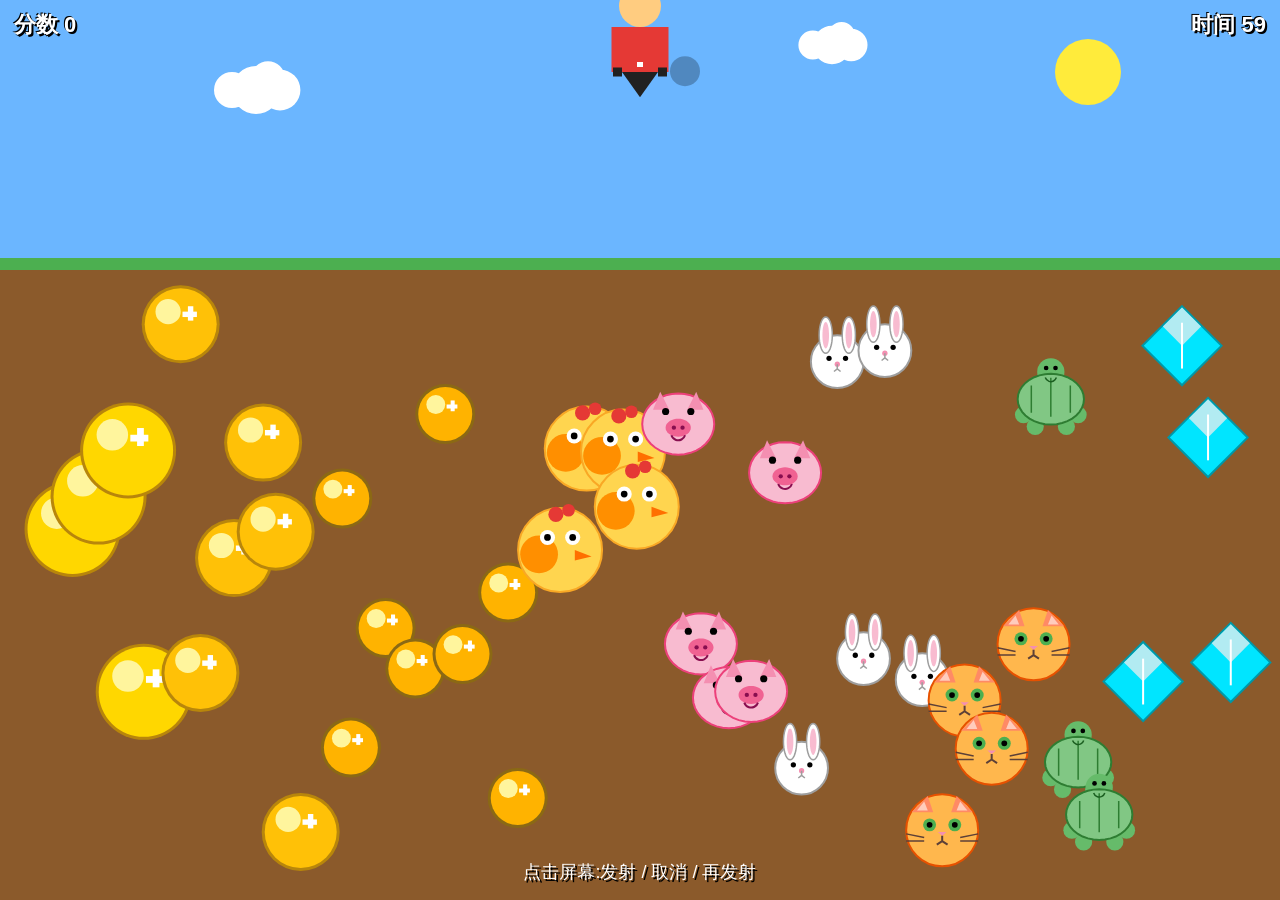
==== gold-miner/index.html @ 54b0ab0b "update" ====
<!DOCTYPE html>
<html lang="zh-CN">
<head>
<meta charset="UTF-8">
<meta name="viewport" content="width=device-width, initial-scale=1.0, maximum-scale=1.0, user-scalable=no, height=device-height">
<meta name="theme-color" content="#6BB6FF">
<meta name="apple-mobile-web-app-capable" content="yes">
<meta name="apple-mobile-web-app-status-bar-style" content="black-translucent">
<link rel="manifest" href="./manifest.json">
<link rel="apple-touch-icon" href="./icon-192.png">
<title>黄金矿工</title>
<style>
  * { margin: 0; padding: 0;
      -webkit-user-select: none; user-select: none;
      -webkit-tap-highlight-color: transparent;
      -webkit-touch-callout: none;
      -webkit-text-size-adjust: 100%; }
  html, body {
    width: 100%; height: 100%; overflow: hidden;
    background: #6BB6FF;
    touch-action: manipulation;
    font-family: sans-serif;
    position: fixed;
    inset: 0;
  }
  #wrap {
    position: absolute; left: 0; top: 0;
    width: 100%; height: 100%;
  }
  #game {
    position: absolute; left: 0; top: 0;
    width: 100%; height: 100%;
    display: block;
    background: #6BB6FF;
  }
  #hud {
    position: absolute; top: 0; left: 0; right: 0;
    padding: 10px 14px;
    display: -webkit-box;
    display: flex;
    -webkit-box-pack: justify; justify-content: space-between;
    -webkit-box-align: center; align-items: center;
    font-size: 22px; font-weight: bold;
    color: #fff;
    text-shadow: 2px 2px 0 #000, -1px -1px 0 #000;
    pointer-events: none; z-index: 10;
  }
  #msg {
    position: absolute; inset: 0;
    display: none;
    -webkit-box-align: center; align-items: center;
    -webkit-box-pack: center; justify-content: center;
    -webkit-box-orient: vertical; flex-direction: column;
    background: rgba(0,0,0,0.75);
    color: #fff;
    z-index: 20; padding: 20px; text-align: center;
  }
  #msg h1 { font-size: 40px; margin-bottom: 16px; }
  #msg p  { font-size: 24px; margin: 8px 0; }
  #hint {
    position: absolute; left: 0; right: 0; bottom: 16px;
    text-align: center; color: #fff; font-size: 18px;
    text-shadow: 2px 2px 0 #000;
    pointer-events: none; z-index: 10;
  }
</style>
</head>
<body>
<div id="wrap">
  <canvas id="game">您的浏览器不支持 Canvas</canvas>
  <div id="hud">
    <span id="score">分数 0</span>
    <span id="time">时间 60</span>
  </div>
  <div id="hint">点击屏幕:发射 / 取消 / 再发射</div>
  <div id="msg">
    <h1>游戏结束</h1>
    <p id="msgScore">得分 0</p>
    <p>点击屏幕重新开始</p>
  </div>
</div>

<script>
(function(){
  // ===== PWA: Service Worker 注册 (离线支持) =====
  if ('serviceWorker' in navigator) {
    window.addEventListener('load', function () {
      navigator.serviceWorker.register('./sw.js').catch(function () {});
    });
  }
  // ===== Canvas & 全屏自适应 (Kindle 兼容) =====
  var canvas = document.getElementById('game');
  var ctx = canvas.getContext('2d');
  var W = 0, H = 0, scale = 1;

  function getViewport(){
    var w = 600, h = 800;
    try {
      if(window.visualViewport && window.visualViewport.height){
        w = window.visualViewport.width  || w;
        h = window.visualViewport.height || h;
      }
      w = window.innerWidth  || w;
      h = window.innerHeight || h;
      if(document.documentElement && document.documentElement.clientHeight){
        var cw = document.documentElement.clientWidth;
        var ch = document.documentElement.clientHeight;
        if(cw > 0 && cw > w) w = cw;
        if(ch > 0 && ch > h) h = ch;
      }
    } catch(e){}
    if(w < 100) w = 600;
    if(h < 100) h = 800;
    return { w:w, h:h };
  }

  function resize(){
    var v = getViewport();
    W = v.w; H = v.h;
    canvas.width  = W;
    canvas.height = H;
    canvas.style.width  = W + 'px';
    canvas.style.height = H + 'px';
    layout();
  }

  function layout(){
    scale = Math.min(W, H) / 600;
    if(scale < 1) scale = 1;
    groundY = H * 0.30;
    miner = { x: W/2, y: H * 0.08 };
    if(items){
      var gy = groundY + 20, gh = H - gy - 20;
      for(var i=0;i<items.length;i++){
        var it = items[i];
        if(it.y < gy) it.y = gy + Math.random()*gh;
        it.x = distributeX(items.length, i, it.r);
      }
    }
  }

  // ===== 状态 =====
  var IDLE = 0, OUT = 1, BACK = 2;
  var state, score, timeLeft;
  var hookLen, hookAngle, swingDir, target, retractSpeed, outSpeed;
  var miner, items, groundY;

  function reset(){
    state = IDLE;
    score = 0;
    timeLeft = 60;
    hookLen = 0;
    hookAngle = Math.PI/2;
    swingDir = 1;
    target = null;
    retractSpeed = 0;
    outSpeed = 560 * scale;
    items = [];
    spawnItems();
    layout();
  }

  var _seed = 12345;
  function srand(){
    _seed = (_seed * 9301 + 49297) % 233280;
    return _seed / 233280;
  }
  function R(a,b){ return a + srand()*(b-a); }

  function distributeX(total, idx, r){
    var margin = r + 10;
    var usable = W - margin*2;
    if(usable <= 0) usable = W;
    var bucket = usable / total;
    var baseX = margin + bucket * idx + bucket * 0.5;
    var jitter = (srand() - 0.5) * bucket * 0.8;
    var x = baseX + jitter;
    if(x < margin) x = margin;
    if(x > W - margin) x = W - margin;
    return x;
  }

  function spawnItems(){
    var gy = groundY + 30;
    var gh = H - gy - 30;
    var idx = 0;
    // [type, val, r, count]
    var types = [
      // 金块 (卡通金黄,带描边)
      ['goldBig',   100, 30, 4, '#FFD700', '#B8860B'],
      ['goldMid',    50, 24, 6, '#FFC107', '#B8860B'],
      ['goldSmall',  20, 18, 8, '#FFB300', '#8B6914'],
      // 卡通动物
      ['chicken',    80, 28, 4, '#FFD54F', '#F9A825'],
      ['pig',        50, 24, 5, '#F8BBD0', '#EC407A'],
      ['rabbit',     30, 22, 5, '#FFFFFF', '#9E9E9E'],
      ['cat',        40, 24, 4, '#FFB74D', '#E65100'],
      ['turtle',     15, 26, 3, '#81C784', '#2E7D32'],
      // 钻石
      ['diamond',   250, 18, 4, '#00E5FF', '#0097A7']
    ];
    for(var t=0;t<types.length;t++){
      var type = types[t];
      for(var i=0;i<type[3];i++){
        items.push({
          x: 0, y: R(gy+10, gy+gh-type[2]),
          r: type[2]*scale, val: type[1],
          type: type[0], color: type[4], dark: type[5], taken:false
        });
        items[items.length-1].x = distributeX(43, idx++, items[items.length-1].r);
      }
    }
  }

  // ===== 输入 =====
  // IDLE  → 点击 → OUT   (基于当前摆动方向发射)
  // OUT   → 点击 → BACK  (取消发射,空钩收回)
  // BACK  → 点击 → OUT   (再发射,跳过收回)
  // 0 时间 → 点击 → reset (重玩)
  function onTap(e){
    if(e && e.preventDefault) e.preventDefault();
    if(e && e.stopPropagation) e.stopPropagation();

    if(timeLeft <= 0){ reset(); return; }
    if(state === IDLE){
      state = OUT;
      outSpeed = 560 * scale;
    } else if(state === OUT){
      if(target){ target.taken = false; target = null; }
      state = BACK;
      retractSpeed = 640 * scale;
    } else if(state === BACK){
      if(target){ target.taken = false; target = null; }
      hookLen = 0;
      hookAngle = Math.PI/2;
      state = OUT;
      outSpeed = 560 * scale;
    }
  }

  canvas.addEventListener('touchstart', onTap, false);
  canvas.addEventListener('click', onTap, false);
  document.addEventListener('keydown', function(e){
    var k = e.keyCode || e.which || 0;
    var key = e.key || '';
    if(key === ' ' || key === 'Enter' || key === 'ArrowDown' ||
       k === 13 || k === 32 || k === 40){
      if(e.preventDefault) e.preventDefault();
      onTap(e);
    }
  }, false);

  // ===== 更新 =====
  function update(dt){
    if(timeLeft > 0) timeLeft -= dt;
    if(timeLeft < 0) timeLeft = 0;

    // IDLE 自动摆动
    if(state === IDLE){
      hookAngle += swingDir * 2.5 * dt;
      if(hookAngle > Math.PI - 0.10) swingDir = -1;
      if(hookAngle < 0.10)           swingDir = 1;
    }

    // 伸出
    if(state === OUT){
      hookLen += outSpeed * dt;
      var tip = getTip();
      for(var i=0;i<items.length;i++){
        var it = items[i];
        if(it.taken) continue;
        var dx = tip.x - it.x, dy = tip.y - it.y;
        var rr = (it.r + 6*scale);
        if(dx*dx + dy*dy < rr*rr){
          target = it; it.taken = true;
          state = BACK;
          retractSpeed = (it.type === 'diamond') ? 220*scale :
                         (it.type === 'turtle') ? 110*scale :
                         (it.type === 'pig')    ? 180*scale :
                         (it.type === 'goldBig')? 200*scale :
                         (600 - it.r*10)*scale;
          break;
        }
      }
      if(state === OUT){
        if(hookLen >= H * 0.95 || tip.y >= H - 5){
          state = BACK;
          retractSpeed = 640 * scale;
        }
      }
    }

    // 收回
    if(state === BACK){
      hookLen -= retractSpeed * dt;
      if(hookLen < 0) hookLen = 0;
      if(target){
        target.x = miner.x + Math.cos(hookAngle) * hookLen;
        target.y = miner.y + Math.sin(hookAngle) * hookLen;
      }
      if(hookLen <= 0){
        hookLen = 0;
        if(target){
          score += target.val;
          for(var j=items.length-1;j>=0;j--){
            if(items[j] === target){ items.splice(j,1); break; }
          }
          target = null;
        }
        hookAngle = Math.PI/2;
        state = IDLE;
      }
    }
    updateHud();
  }

  function getTip(){
    return {
      x: miner.x + Math.cos(hookAngle) * hookLen,
      y: miner.y + Math.sin(hookAngle) * hookLen
    };
  }

  function updateHud(){
    document.getElementById('score').textContent = '分数 ' + score;
    document.getElementById('time').textContent  = '时间 ' + Math.ceil(timeLeft);
    var msg = document.getElementById('msg');
    if(timeLeft <= 0){
      msg.style.display = '-webkit-box';
      msg.style.display = 'flex';
      document.getElementById('msgScore').textContent = '得分 ' + score;
    } else {
      msg.style.display = 'none';
    }
  }

  // ===== 绘制 =====
  function draw(){
    // 天空
    ctx.fillStyle = '#6BB6FF';
    ctx.fillRect(0, 0, W, groundY);

    // 太阳
    ctx.fillStyle = '#FFEB3B';
    var sr = Math.max(22, 22*scale);
    ctx.beginPath();
    ctx.arc(Math.floor(W*0.85), Math.floor(H*0.08), sr, 0, Math.PI*2);
    ctx.fill();

    // 云
    ctx.fillStyle = '#FFFFFF';
    drawCloud(W*0.20, H*0.10, 1.0);
    drawCloud(W*0.65, H*0.05, 0.8);

    // 土地
    ctx.fillStyle = '#8B5A2B';
    ctx.fillRect(0, groundY, W, H - groundY);
    ctx.fillStyle = '#4CAF50';
    var gh = Math.max(8, 8*scale);
    ctx.fillRect(0, groundY - gh, W, gh);

    // 矿工
    var bw = Math.max(44, 38*scale), bh = Math.max(36, 30*scale);
    ctx.fillStyle = '#E53935';
    ctx.fillRect(miner.x - bw/2, miner.y - bh, bw, bh);
    var hr = Math.max(16, 14*scale);
    ctx.fillStyle = '#FFCC80';
    ctx.beginPath();
    ctx.arc(miner.x, miner.y - bh - hr, hr, 0, Math.PI*2);
    ctx.fill();
    ctx.fillStyle = '#5D4037';
    ctx.fillRect(miner.x - 18*scale, miner.y - bh - hr*2 - 4*scale, 36*scale, 5*scale);
    ctx.fillRect(miner.x - 13*scale, miner.y - bh - hr*2 - 14*scale, 26*scale, 10*scale);

    // 摆动预瞄虚影 (IDLE 时)
    if(state === IDLE){
      var previewLen = hookLen + 30 * scale;
      var px = miner.x + Math.cos(hookAngle) * previewLen;
      var py = miner.y + Math.sin(hookAngle) * previewLen;
      ctx.fillStyle = 'rgba(0,0,0,0.25)';
      ctx.beginPath();
      ctx.arc(px, py, 10*scale, 0, Math.PI*2);
      ctx.fill();
    }

    // 绳
    var tip = getTip();
    ctx.strokeStyle = '#000000';
    ctx.lineWidth = Math.max(4, 4*scale);
    ctx.beginPath();
    ctx.moveTo(miner.x, miner.y);
    ctx.lineTo(tip.x, tip.y);
    ctx.stroke();

    // 钩头或抓到的物品
    if(state === BACK && target){
      drawItem(target, target.x, target.y);
    } else {
      drawHookHead(tip.x, tip.y);
    }

    // 物品
    for(var i=0;i<items.length;i++){
      var it = items[i];
      if(it === target && state === BACK) continue;
      drawItem(it, it.x, it.y);
    }
  }

  function drawCloud(x, y, s){
    var r = Math.max(14, 16*scale*s);
    ctx.beginPath();
    ctx.arc(x,         y, r,        0, Math.PI*2);
    ctx.arc(x + r,     y, r*0.85,   0, Math.PI*2);
    ctx.arc(x - r,     y, r*0.75,   0, Math.PI*2);
    ctx.arc(x + r*0.5, y - r*0.5, r*0.7, 0, Math.PI*2);
    ctx.fill();
  }

  function drawHookHead(x, y){
    var sz = Math.max(14, 12*scale);
    ctx.fillStyle = '#212121';
    ctx.beginPath();
    ctx.moveTo(x - sz, y);
    ctx.lineTo(x + sz, y);
    ctx.lineTo(x, y + sz*1.4);
    ctx.closePath();
    ctx.fill();
    ctx.fillRect(x - sz - 6*scale, y - 3*scale, 6*scale, 6*scale);
    ctx.fillRect(x + sz,          y - 3*scale, 6*scale, 6*scale);
    // 钩头顶端闪烁 (摆动时提示方向)
    if(state === IDLE){
      var blink = Math.floor(Date.now() / 200) % 2;
      ctx.fillStyle = blink ? '#FFFFFF' : '#FFEB3B';
    } else {
      ctx.fillStyle = '#FFFFFF';
    }
    ctx.fillRect(x - 3, y - 10, 6, 5);
  }

  // 椭圆兼容 (Kindle 老 WebKit 不支持 ctx.ellipse)
  function drawEllipse(cx, cy, rx, ry){
    ctx.beginPath();
    for(var i=0;i<=36;i++){
      var a = i * Math.PI * 2 / 36;
      var px = cx + rx * Math.cos(a);
      var py = cy + ry * Math.sin(a);
      if(i === 0) ctx.moveTo(px, py); else ctx.lineTo(px, py);
    }
    ctx.closePath();
  }

  function drawItem(it, x, y){
    var r = it.r;
    var t = it.type;

    // 金块 (卡通金黄带描边高光)
    if(t === 'goldBig' || t === 'goldMid' || t === 'goldSmall'){
      // 描边
      ctx.fillStyle = it.dark;
      ctx.beginPath(); ctx.arc(x, y, r+3, 0, Math.PI*2); ctx.fill();
      // 主体
      ctx.fillStyle = it.color;
      ctx.beginPath(); ctx.arc(x, y, r, 0, Math.PI*2); ctx.fill();
      // 高光
      ctx.fillStyle = '#FFF59D';
      ctx.beginPath(); ctx.arc(x - r*0.35, y - r*0.35, r*0.35, 0, Math.PI*2); ctx.fill();
      // 闪光小星
      ctx.fillStyle = '#FFFFFF';
      ctx.fillRect(x + r*0.2, y - r*0.5, r*0.15, r*0.4);
      ctx.fillRect(x + r*0.05, y - r*0.35, r*0.4, r*0.15);
    }
    else if(t === 'chicken'){
      ctx.fillStyle = it.color;
      ctx.beginPath(); ctx.arc(x, y, r, 0, Math.PI*2); ctx.fill();
      ctx.strokeStyle = it.dark; ctx.lineWidth = 2;
      ctx.beginPath(); ctx.arc(x, y, r, 0, Math.PI*2); ctx.stroke();
      // 翅膀
      ctx.fillStyle = '#FF8F00';
      ctx.beginPath(); ctx.arc(x - r*0.5, y + r*0.1, r*0.45, 0, Math.PI*2); ctx.fill();
      // 鸡冠
      ctx.fillStyle = '#E53935';
      ctx.beginPath(); ctx.arc(x - r*0.1, y - r*0.85, r*0.18, 0, Math.PI*2); ctx.fill();
      ctx.beginPath(); ctx.arc(x + r*0.2, y - r*0.95, r*0.15, 0, Math.PI*2); ctx.fill();
      // 眼睛
      ctx.fillStyle = '#FFF';
      ctx.beginPath(); ctx.arc(x - r*0.3, y - r*0.3, r*0.18, 0, Math.PI*2); ctx.fill();
      ctx.beginPath(); ctx.arc(x + r*0.3, y - r*0.3, r*0.18, 0, Math.PI*2); ctx.fill();
      ctx.fillStyle = '#000';
      ctx.beginPath(); ctx.arc(x - r*0.3, y - r*0.3, r*0.08, 0, Math.PI*2); ctx.fill();
      ctx.beginPath(); ctx.arc(x + r*0.3, y - r*0.3, r*0.08, 0, Math.PI*2); ctx.fill();
      // 嘴
      ctx.fillStyle = '#FF6F00';
      ctx.beginPath();
      ctx.moveTo(x + r*0.35, y + r*0.0);
      ctx.lineTo(x + r*0.75, y + r*0.15);
      ctx.lineTo(x + r*0.35, y + r*0.25);
      ctx.closePath(); ctx.fill();
    }
    else if(t === 'pig'){
      ctx.fillStyle = it.color;
      drawEllipse(x, y, r*1.0, r*0.85); ctx.fill();
      ctx.strokeStyle = it.dark; ctx.lineWidth = 2;
      drawEllipse(x, y, r*1.0, r*0.85); ctx.stroke();
      // 耳朵
      ctx.fillStyle = '#F48FB1';
      ctx.beginPath();
      ctx.moveTo(x - r*0.7, y - r*0.4); ctx.lineTo(x - r*0.5, y - r*0.9); ctx.lineTo(x - r*0.25, y - r*0.4);
      ctx.closePath(); ctx.fill();
      ctx.beginPath();
      ctx.moveTo(x + r*0.25, y - r*0.4); ctx.lineTo(x + r*0.5, y - r*0.9); ctx.lineTo(x + r*0.7, y - r*0.4);
      ctx.closePath(); ctx.fill();
      // 鼻
      ctx.fillStyle = '#F06292';
      drawEllipse(x, y + r*0.1, r*0.35, r*0.25); ctx.fill();
      ctx.fillStyle = '#880E4F';
      ctx.beginPath(); ctx.arc(x - r*0.12, y + r*0.1, r*0.06, 0, Math.PI*2); ctx.fill();
      ctx.beginPath(); ctx.arc(x + r*0.12, y + r*0.1, r*0.06, 0, Math.PI*2); ctx.fill();
      // 眼睛
      ctx.fillStyle = '#000';
      ctx.beginPath(); ctx.arc(x - r*0.35, y - r*0.35, r*0.1, 0, Math.PI*2); ctx.fill();
      ctx.beginPath(); ctx.arc(x + r*0.35, y - r*0.35, r*0.1, 0, Math.PI*2); ctx.fill();
      // 笑嘴
      ctx.strokeStyle = '#880E4F'; ctx.lineWidth = 2;
      ctx.beginPath();
      ctx.arc(x, y + r*0.25, r*0.2, 0.1*Math.PI, 0.9*Math.PI);
      ctx.stroke();
    }
    else if(t === 'rabbit'){
      // 身体
      ctx.fillStyle = it.color;
      ctx.beginPath(); ctx.arc(x, y + r*0.1, r*0.8, 0, Math.PI*2); ctx.fill();
      ctx.strokeStyle = it.dark; ctx.lineWidth = 2;
      ctx.beginPath(); ctx.arc(x, y + r*0.1, r*0.8, 0, Math.PI*2); ctx.stroke();
      // 长耳朵
      ctx.fillStyle = '#FFFFFF';
      drawEllipse(x - r*0.35, y - r*0.7, r*0.2, r*0.55); ctx.fill();
      drawEllipse(x + r*0.35, y - r*0.7, r*0.2, r*0.55); ctx.fill();
      ctx.strokeStyle = '#9E9E9E'; ctx.lineWidth = 1.5;
      drawEllipse(x - r*0.35, y - r*0.7, r*0.2, r*0.55); ctx.stroke();
      drawEllipse(x + r*0.35, y - r*0.7, r*0.2, r*0.55); ctx.stroke();
      ctx.fillStyle = '#F8BBD0';
      drawEllipse(x - r*0.35, y - r*0.7, r*0.1, r*0.4); ctx.fill();
      drawEllipse(x + r*0.35, y - r*0.7, r*0.1, r*0.4); ctx.fill();
      // 眼睛
      ctx.fillStyle = '#000';
      ctx.beginPath(); ctx.arc(x - r*0.25, y, r*0.08, 0, Math.PI*2); ctx.fill();
      ctx.beginPath(); ctx.arc(x + r*0.25, y, r*0.08, 0, Math.PI*2); ctx.fill();
      // 鼻子
      ctx.fillStyle = '#F48FB1';
      ctx.beginPath(); ctx.arc(x, y + r*0.18, r*0.08, 0, Math.PI*2); ctx.fill();
      // 嘴
      ctx.strokeStyle = '#9E9E9E'; ctx.lineWidth = 1.5;
      ctx.beginPath();
      ctx.moveTo(x, y + r*0.18); ctx.lineTo(x, y + r*0.32);
      ctx.moveTo(x, y + r*0.32); ctx.lineTo(x - r*0.1, y + r*0.4);
      ctx.moveTo(x, y + r*0.32); ctx.lineTo(x + r*0.1, y + r*0.4);
      ctx.stroke();
    }
    else if(t === 'cat'){
      // 头
      ctx.fillStyle = it.color;
      ctx.beginPath(); ctx.arc(x, y, r, 0, Math.PI*2); ctx.fill();
      ctx.strokeStyle = it.dark; ctx.lineWidth = 2;
      ctx.beginPath(); ctx.arc(x, y, r, 0, Math.PI*2); ctx.stroke();
      // 耳朵
      ctx.fillStyle = '#FF8A65';
      ctx.beginPath();
      ctx.moveTo(x - r*0.85, y - r*0.5); ctx.lineTo(x - r*0.4, y - r*0.95); ctx.lineTo(x - r*0.25, y - r*0.5);
      ctx.closePath(); ctx.fill();
      ctx.beginPath();
      ctx.moveTo(x + r*0.25, y - r*0.5); ctx.lineTo(x + r*0.4, y - r*0.95); ctx.lineTo(x + r*0.85, y - r*0.5);
      ctx.closePath(); ctx.fill();
      ctx.fillStyle = '#FFCCBC';
      ctx.beginPath();
      ctx.moveTo(x - r*0.7, y - r*0.55); ctx.lineTo(x - r*0.5, y - r*0.8); ctx.lineTo(x - r*0.4, y - r*0.55);
      ctx.closePath(); ctx.fill();
      ctx.beginPath();
      ctx.moveTo(x + r*0.4, y - r*0.55); ctx.lineTo(x + r*0.5, y - r*0.8); ctx.lineTo(x + r*0.7, y - r*0.55);
      ctx.closePath(); ctx.fill();
      // 眼睛
      ctx.fillStyle = '#4CAF50';
      ctx.beginPath(); ctx.arc(x - r*0.35, y - r*0.15, r*0.18, 0, Math.PI*2); ctx.fill();
      ctx.beginPath(); ctx.arc(x + r*0.35, y - r*0.15, r*0.18, 0, Math.PI*2); ctx.fill();
      ctx.fillStyle = '#000';
      ctx.beginPath(); ctx.arc(x - r*0.35, y - r*0.15, r*0.08, 0, Math.PI*2); ctx.fill();
      ctx.beginPath(); ctx.arc(x + r*0.35, y - r*0.15, r*0.08, 0, Math.PI*2); ctx.fill();
      // 鼻子
      ctx.fillStyle = '#F48FB1';
      ctx.beginPath();
      ctx.moveTo(x, y + r*0.15); ctx.lineTo(x - r*0.12, y + r*0.05); ctx.lineTo(x + r*0.12, y + r*0.05);
      ctx.closePath(); ctx.fill();
      // 嘴
      ctx.strokeStyle = '#5D4037'; ctx.lineWidth = 2;
      ctx.beginPath();
      ctx.moveTo(x, y + r*0.15); ctx.lineTo(x, y + r*0.3);
      ctx.moveTo(x, y + r*0.3); ctx.lineTo(x - r*0.15, y + r*0.4);
      ctx.moveTo(x, y + r*0.3); ctx.lineTo(x + r*0.15, y + r*0.4);
      ctx.stroke();
      // 胡须
      ctx.strokeStyle = '#5D4037'; ctx.lineWidth = 1.5;
      ctx.beginPath();
      ctx.moveTo(x - r*0.5, y + r*0.2); ctx.lineTo(x - r, y + r*0.1);
      ctx.moveTo(x - r*0.5, y + r*0.3); ctx.lineTo(x - r, y + r*0.3);
      ctx.moveTo(x + r*0.5, y + r*0.2); ctx.lineTo(x + r, y + r*0.1);
      ctx.moveTo(x + r*0.5, y + r*0.3); ctx.lineTo(x + r, y + r*0.3);
      ctx.stroke();
    }
    else if(t === 'diamond'){
      ctx.save();
      ctx.translate(x, y);
      ctx.fillStyle = it.dark;
      var sz = r+2;
      ctx.rotate(Math.PI/4);
      ctx.fillRect(-sz, -sz, sz*2, sz*2);
      ctx.fillStyle = it.color;
      ctx.fillRect(-r, -r, r*2, r*2);
      ctx.fillStyle = '#B2EBF2';
      ctx.fillRect(-r, -r, r, r);
      ctx.strokeStyle = '#FFFFFF'; ctx.lineWidth = 2;
      ctx.beginPath();
      ctx.moveTo(-r*0.6, -r*0.6); ctx.lineTo(r*0.6, r*0.6);
      ctx.stroke();
      ctx.restore();
    }
    else if(t === 'turtle'){
      // 腿
      ctx.fillStyle = '#66BB6A';
      ctx.beginPath(); ctx.arc(x - r*0.7, y + r*0.55, r*0.22, 0, Math.PI*2); ctx.fill();
      ctx.beginPath(); ctx.arc(x + r*0.7, y + r*0.55, r*0.22, 0, Math.PI*2); ctx.fill();
      ctx.beginPath(); ctx.arc(x - r*0.4, y + r*0.85, r*0.22, 0, Math.PI*2); ctx.fill();
      ctx.beginPath(); ctx.arc(x + r*0.4, y + r*0.85, r*0.22, 0, Math.PI*2); ctx.fill();
      // 头
      ctx.beginPath(); ctx.arc(x, y - r*0.55, r*0.35, 0, Math.PI*2); ctx.fill();
      // 龟壳
      ctx.fillStyle = it.color;
      drawEllipse(x, y + r*0.15, r*0.85, r*0.65); ctx.fill();
      ctx.strokeStyle = it.dark; ctx.lineWidth = 2;
      drawEllipse(x, y + r*0.15, r*0.85, r*0.65); ctx.stroke();
      // 壳纹
      ctx.strokeStyle = it.dark; ctx.lineWidth = 1.5;
      ctx.beginPath();
      ctx.moveTo(x - r*0.5, y - r*0.2); ctx.lineTo(x - r*0.5, y + r*0.5);
      ctx.moveTo(x, y - r*0.4); ctx.lineTo(x, y + r*0.6);
      ctx.moveTo(x + r*0.5, y - r*0.2); ctx.lineTo(x + r*0.5, y + r*0.5);
      ctx.stroke();
      // 眼睛
      ctx.fillStyle = '#000';
      ctx.beginPath(); ctx.arc(x - r*0.12, y - r*0.65, r*0.06, 0, Math.PI*2); ctx.fill();
      ctx.beginPath(); ctx.arc(x + r*0.12, y - r*0.65, r*0.06, 0, Math.PI*2); ctx.fill();
      // 笑嘴
      ctx.strokeStyle = '#1B5E20'; ctx.lineWidth = 1.5;
      ctx.beginPath();
      ctx.arc(x, y - r*0.45, r*0.15, 0.1*Math.PI, 0.9*Math.PI);
      ctx.stroke();
    }
  }

  // ===== 主循环 (setInterval,Kindle 老内核最稳) =====
  var last = 0;
  function loop(){
    var now = Date.now();
    var dt = last ? Math.min((now - last)/1000, 0.1) : 0.016;
    last = now;
    update(dt);
    draw();
  }

  // ===== 启动 (Kindle 兼容: 多次延迟 resize) =====
  window.addEventListener('resize', resize);
  window.addEventListener('orientationchange', function(){ setTimeout(resize, 200); });
  if(window.visualViewport){
    window.visualViewport.addEventListener('resize', resize);
  }
  resize();
  reset();
  // 兜底:Kindle 实验浏览器 viewport 经常延迟到位
  var delays = [100, 300, 600, 1000, 1500, 2500, 4000];
  for(var i=0;i<delays.length;i++){
    (function(d){ setTimeout(resize, d); })(delays[i]);
  }
  setInterval(loop, 1000/40);
})();
</script>
</body>
</html>
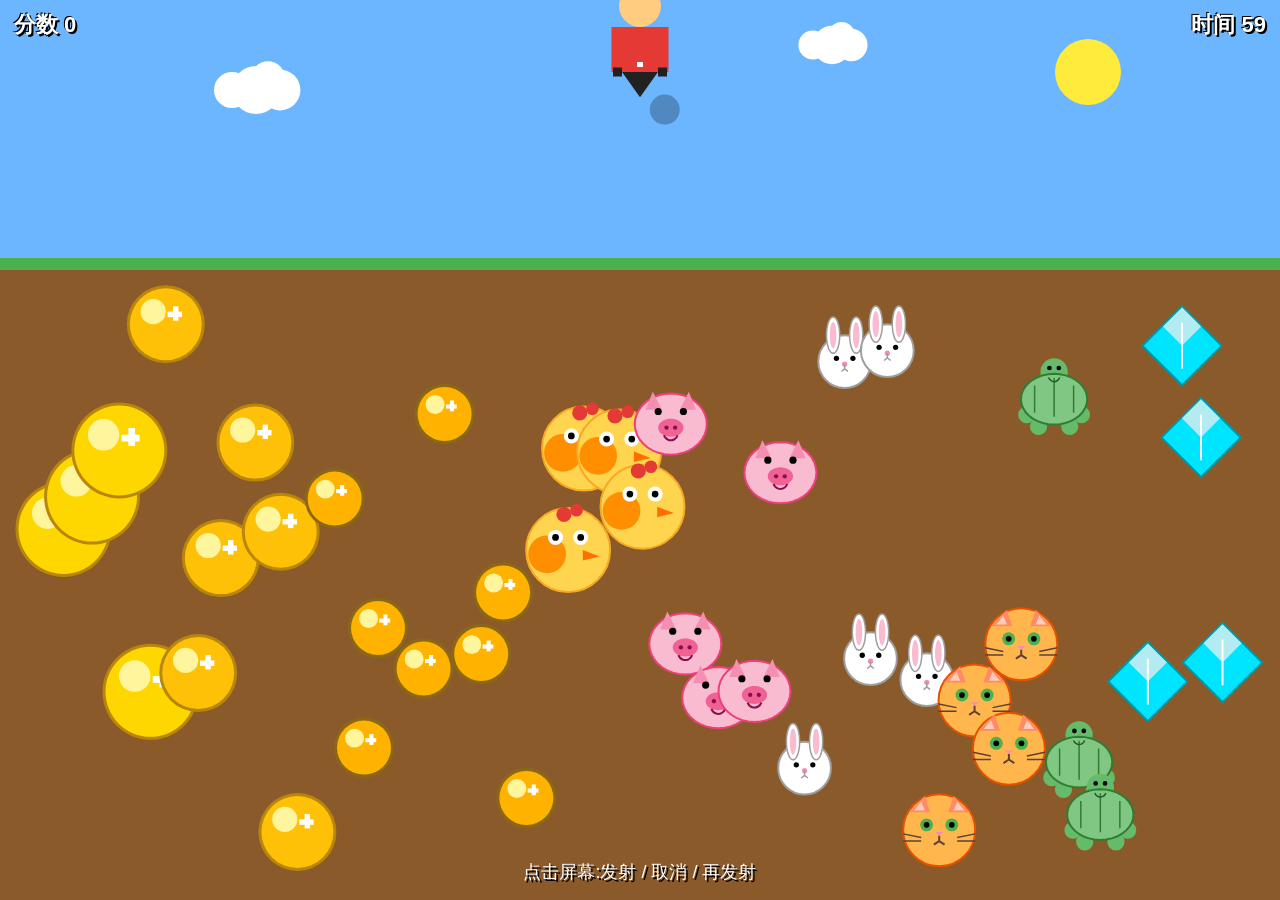
==== commit b2e6af0b: "update" ====
--- a/gold-miner/index.html
+++ b/gold-miner/index.html
@@ -54,6 +54,7 @@
     background: rgba(0,0,0,0.75);
     color: #fff;
     z-index: 20; padding: 20px; text-align: center;
+    pointer-events: none;
   }
   #msg h1 { font-size: 40px; margin-bottom: 16px; }
   #msg p  { font-size: 24px; margin: 8px 0; }
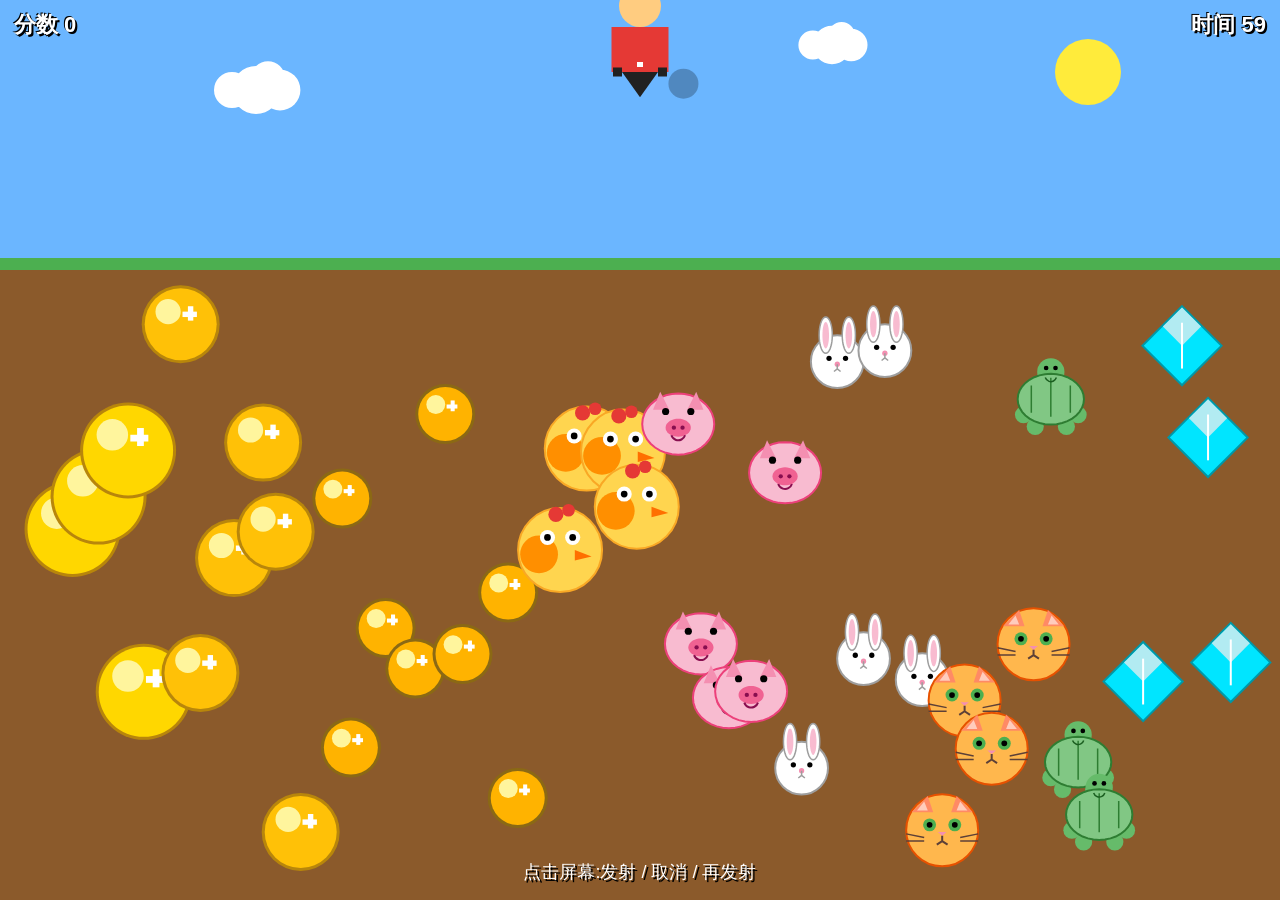
==== commit 49086017: "update" ====
--- a/gold-miner/index.html
+++ b/gold-miner/index.html
@@ -9,62 +9,7 @@
 <link rel="manifest" href="./manifest.json">
 <link rel="apple-touch-icon" href="./icon-192.png">
 <title>黄金矿工</title>
-<style>
-  * { margin: 0; padding: 0;
-      -webkit-user-select: none; user-select: none;
-      -webkit-tap-highlight-color: transparent;
-      -webkit-touch-callout: none;
-      -webkit-text-size-adjust: 100%; }
-  html, body {
-    width: 100%; height: 100%; overflow: hidden;
-    background: #6BB6FF;
-    touch-action: manipulation;
-    font-family: sans-serif;
-    position: fixed;
-    inset: 0;
-  }
-  #wrap {
-    position: absolute; left: 0; top: 0;
-    width: 100%; height: 100%;
-  }
-  #game {
-    position: absolute; left: 0; top: 0;
-    width: 100%; height: 100%;
-    display: block;
-    background: #6BB6FF;
-  }
-  #hud {
-    position: absolute; top: 0; left: 0; right: 0;
-    padding: 10px 14px;
-    display: -webkit-box;
-    display: flex;
-    -webkit-box-pack: justify; justify-content: space-between;
-    -webkit-box-align: center; align-items: center;
-    font-size: 22px; font-weight: bold;
-    color: #fff;
-    text-shadow: 2px 2px 0 #000, -1px -1px 0 #000;
-    pointer-events: none; z-index: 10;
-  }
-  #msg {
-    position: absolute; inset: 0;
-    display: none;
-    -webkit-box-align: center; align-items: center;
-    -webkit-box-pack: center; justify-content: center;
-    -webkit-box-orient: vertical; flex-direction: column;
-    background: rgba(0,0,0,0.75);
-    color: #fff;
-    z-index: 20; padding: 20px; text-align: center;
-    pointer-events: none;
-  }
-  #msg h1 { font-size: 40px; margin-bottom: 16px; }
-  #msg p  { font-size: 24px; margin: 8px 0; }
-  #hint {
-    position: absolute; left: 0; right: 0; bottom: 16px;
-    text-align: center; color: #fff; font-size: 18px;
-    text-shadow: 2px 2px 0 #000;
-    pointer-events: none; z-index: 10;
-  }
-</style>
+<link rel="stylesheet" href="./styles.css">
 </head>
 <body>
 <div id="wrap">
@@ -81,607 +26,19 @@
   </div>
 </div>
 
-<script>
-(function(){
-  // ===== PWA: Service Worker 注册 (离线支持) =====
-  if ('serviceWorker' in navigator) {
-    window.addEventListener('load', function () {
-      navigator.serviceWorker.register('./sw.js').catch(function () {});
-    });
-  }
-  // ===== Canvas & 全屏自适应 (Kindle 兼容) =====
-  var canvas = document.getElementById('game');
-  var ctx = canvas.getContext('2d');
-  var W = 0, H = 0, scale = 1;
-
-  function getViewport(){
-    var w = 600, h = 800;
-    try {
-      if(window.visualViewport && window.visualViewport.height){
-        w = window.visualViewport.width  || w;
-        h = window.visualViewport.height || h;
-      }
-      w = window.innerWidth  || w;
-      h = window.innerHeight || h;
-      if(document.documentElement && document.documentElement.clientHeight){
-        var cw = document.documentElement.clientWidth;
-        var ch = document.documentElement.clientHeight;
-        if(cw > 0 && cw > w) w = cw;
-        if(ch > 0 && ch > h) h = ch;
-      }
-    } catch(e){}
-    if(w < 100) w = 600;
-    if(h < 100) h = 800;
-    return { w:w, h:h };
-  }
-
-  function resize(){
-    var v = getViewport();
-    W = v.w; H = v.h;
-    canvas.width  = W;
-    canvas.height = H;
-    canvas.style.width  = W + 'px';
-    canvas.style.height = H + 'px';
-    layout();
-  }
-
-  function layout(){
-    scale = Math.min(W, H) / 600;
-    if(scale < 1) scale = 1;
-    groundY = H * 0.30;
-    miner = { x: W/2, y: H * 0.08 };
-    if(items){
-      var gy = groundY + 20, gh = H - gy - 20;
-      for(var i=0;i<items.length;i++){
-        var it = items[i];
-        if(it.y < gy) it.y = gy + Math.random()*gh;
-        it.x = distributeX(items.length, i, it.r);
-      }
-    }
-  }
-
-  // ===== 状态 =====
-  var IDLE = 0, OUT = 1, BACK = 2;
-  var state, score, timeLeft;
-  var hookLen, hookAngle, swingDir, target, retractSpeed, outSpeed;
-  var miner, items, groundY;
-
-  function reset(){
-    state = IDLE;
-    score = 0;
-    timeLeft = 60;
-    hookLen = 0;
-    hookAngle = Math.PI/2;
-    swingDir = 1;
-    target = null;
-    retractSpeed = 0;
-    outSpeed = 560 * scale;
-    items = [];
-    spawnItems();
-    layout();
-  }
-
-  var _seed = 12345;
-  function srand(){
-    _seed = (_seed * 9301 + 49297) % 233280;
-    return _seed / 233280;
-  }
-  function R(a,b){ return a + srand()*(b-a); }
-
-  function distributeX(total, idx, r){
-    var margin = r + 10;
-    var usable = W - margin*2;
-    if(usable <= 0) usable = W;
-    var bucket = usable / total;
-    var baseX = margin + bucket * idx + bucket * 0.5;
-    var jitter = (srand() - 0.5) * bucket * 0.8;
-    var x = baseX + jitter;
-    if(x < margin) x = margin;
-    if(x > W - margin) x = W - margin;
-    return x;
-  }
-
-  function spawnItems(){
-    var gy = groundY + 30;
-    var gh = H - gy - 30;
-    var idx = 0;
-    // [type, val, r, count]
-    var types = [
-      // 金块 (卡通金黄,带描边)
-      ['goldBig',   100, 30, 4, '#FFD700', '#B8860B'],
-      ['goldMid',    50, 24, 6, '#FFC107', '#B8860B'],
-      ['goldSmall',  20, 18, 8, '#FFB300', '#8B6914'],
-      // 卡通动物
-      ['chicken',    80, 28, 4, '#FFD54F', '#F9A825'],
-      ['pig',        50, 24, 5, '#F8BBD0', '#EC407A'],
-      ['rabbit',     30, 22, 5, '#FFFFFF', '#9E9E9E'],
-      ['cat',        40, 24, 4, '#FFB74D', '#E65100'],
-      ['turtle',     15, 26, 3, '#81C784', '#2E7D32'],
-      // 钻石
-      ['diamond',   250, 18, 4, '#00E5FF', '#0097A7']
-    ];
-    for(var t=0;t<types.length;t++){
-      var type = types[t];
-      for(var i=0;i<type[3];i++){
-        items.push({
-          x: 0, y: R(gy+10, gy+gh-type[2]),
-          r: type[2]*scale, val: type[1],
-          type: type[0], color: type[4], dark: type[5], taken:false
-        });
-        items[items.length-1].x = distributeX(43, idx++, items[items.length-1].r);
-      }
-    }
-  }
-
-  // ===== 输入 =====
-  // IDLE  → 点击 → OUT   (基于当前摆动方向发射)
-  // OUT   → 点击 → BACK  (取消发射,空钩收回)
-  // BACK  → 点击 → OUT   (再发射,跳过收回)
-  // 0 时间 → 点击 → reset (重玩)
-  function onTap(e){
-    if(e && e.preventDefault) e.preventDefault();
-    if(e && e.stopPropagation) e.stopPropagation();
-
-    if(timeLeft <= 0){ reset(); return; }
-    if(state === IDLE){
-      state = OUT;
-      outSpeed = 560 * scale;
-    } else if(state === OUT){
-      if(target){ target.taken = false; target = null; }
-      state = BACK;
-      retractSpeed = 640 * scale;
-    } else if(state === BACK){
-      if(target){ target.taken = false; target = null; }
-      hookLen = 0;
-      hookAngle = Math.PI/2;
-      state = OUT;
-      outSpeed = 560 * scale;
-    }
-  }
-
-  canvas.addEventListener('touchstart', onTap, false);
-  canvas.addEventListener('click', onTap, false);
-  document.addEventListener('keydown', function(e){
-    var k = e.keyCode || e.which || 0;
-    var key = e.key || '';
-    if(key === ' ' || key === 'Enter' || key === 'ArrowDown' ||
-       k === 13 || k === 32 || k === 40){
-      if(e.preventDefault) e.preventDefault();
-      onTap(e);
-    }
-  }, false);
-
-  // ===== 更新 =====
-  function update(dt){
-    if(timeLeft > 0) timeLeft -= dt;
-    if(timeLeft < 0) timeLeft = 0;
-
-    // IDLE 自动摆动
-    if(state === IDLE){
-      hookAngle += swingDir * 2.5 * dt;
-      if(hookAngle > Math.PI - 0.10) swingDir = -1;
-      if(hookAngle < 0.10)           swingDir = 1;
-    }
-
-    // 伸出
-    if(state === OUT){
-      hookLen += outSpeed * dt;
-      var tip = getTip();
-      for(var i=0;i<items.length;i++){
-        var it = items[i];
-        if(it.taken) continue;
-        var dx = tip.x - it.x, dy = tip.y - it.y;
-        var rr = (it.r + 6*scale);
-        if(dx*dx + dy*dy < rr*rr){
-          target = it; it.taken = true;
-          state = BACK;
-          retractSpeed = (it.type === 'diamond') ? 220*scale :
-                         (it.type === 'turtle') ? 110*scale :
-                         (it.type === 'pig')    ? 180*scale :
-                         (it.type === 'goldBig')? 200*scale :
-                         (600 - it.r*10)*scale;
-          break;
-        }
-      }
-      if(state === OUT){
-        if(hookLen >= H * 0.95 || tip.y >= H - 5){
-          state = BACK;
-          retractSpeed = 640 * scale;
-        }
-      }
-    }
-
-    // 收回
-    if(state === BACK){
-      hookLen -= retractSpeed * dt;
-      if(hookLen < 0) hookLen = 0;
-      if(target){
-        target.x = miner.x + Math.cos(hookAngle) * hookLen;
-        target.y = miner.y + Math.sin(hookAngle) * hookLen;
-      }
-      if(hookLen <= 0){
-        hookLen = 0;
-        if(target){
-          score += target.val;
-          for(var j=items.length-1;j>=0;j--){
-            if(items[j] === target){ items.splice(j,1); break; }
-          }
-          target = null;
-        }
-        hookAngle = Math.PI/2;
-        state = IDLE;
-      }
-    }
-    updateHud();
-  }
-
-  function getTip(){
-    return {
-      x: miner.x + Math.cos(hookAngle) * hookLen,
-      y: miner.y + Math.sin(hookAngle) * hookLen
-    };
-  }
-
-  function updateHud(){
-    document.getElementById('score').textContent = '分数 ' + score;
-    document.getElementById('time').textContent  = '时间 ' + Math.ceil(timeLeft);
-    var msg = document.getElementById('msg');
-    if(timeLeft <= 0){
-      msg.style.display = '-webkit-box';
-      msg.style.display = 'flex';
-      document.getElementById('msgScore').textContent = '得分 ' + score;
-    } else {
-      msg.style.display = 'none';
-    }
-  }
-
-  // ===== 绘制 =====
-  function draw(){
-    // 天空
-    ctx.fillStyle = '#6BB6FF';
-    ctx.fillRect(0, 0, W, groundY);
-
-    // 太阳
-    ctx.fillStyle = '#FFEB3B';
-    var sr = Math.max(22, 22*scale);
-    ctx.beginPath();
-    ctx.arc(Math.floor(W*0.85), Math.floor(H*0.08), sr, 0, Math.PI*2);
-    ctx.fill();
-
-    // 云
-    ctx.fillStyle = '#FFFFFF';
-    drawCloud(W*0.20, H*0.10, 1.0);
-    drawCloud(W*0.65, H*0.05, 0.8);
-
-    // 土地
-    ctx.fillStyle = '#8B5A2B';
-    ctx.fillRect(0, groundY, W, H - groundY);
-    ctx.fillStyle = '#4CAF50';
-    var gh = Math.max(8, 8*scale);
-    ctx.fillRect(0, groundY - gh, W, gh);
-
-    // 矿工
-    var bw = Math.max(44, 38*scale), bh = Math.max(36, 30*scale);
-    ctx.fillStyle = '#E53935';
-    ctx.fillRect(miner.x - bw/2, miner.y - bh, bw, bh);
-    var hr = Math.max(16, 14*scale);
-    ctx.fillStyle = '#FFCC80';
-    ctx.beginPath();
-    ctx.arc(miner.x, miner.y - bh - hr, hr, 0, Math.PI*2);
-    ctx.fill();
-    ctx.fillStyle = '#5D4037';
-    ctx.fillRect(miner.x - 18*scale, miner.y - bh - hr*2 - 4*scale, 36*scale, 5*scale);
-    ctx.fillRect(miner.x - 13*scale, miner.y - bh - hr*2 - 14*scale, 26*scale, 10*scale);
-
-    // 摆动预瞄虚影 (IDLE 时)
-    if(state === IDLE){
-      var previewLen = hookLen + 30 * scale;
-      var px = miner.x + Math.cos(hookAngle) * previewLen;
-      var py = miner.y + Math.sin(hookAngle) * previewLen;
-      ctx.fillStyle = 'rgba(0,0,0,0.25)';
-      ctx.beginPath();
-      ctx.arc(px, py, 10*scale, 0, Math.PI*2);
-      ctx.fill();
-    }
-
-    // 绳
-    var tip = getTip();
-    ctx.strokeStyle = '#000000';
-    ctx.lineWidth = Math.max(4, 4*scale);
-    ctx.beginPath();
-    ctx.moveTo(miner.x, miner.y);
-    ctx.lineTo(tip.x, tip.y);
-    ctx.stroke();
-
-    // 钩头或抓到的物品
-    if(state === BACK && target){
-      drawItem(target, target.x, target.y);
-    } else {
-      drawHookHead(tip.x, tip.y);
-    }
-
-    // 物品
-    for(var i=0;i<items.length;i++){
-      var it = items[i];
-      if(it === target && state === BACK) continue;
-      drawItem(it, it.x, it.y);
-    }
-  }
-
-  function drawCloud(x, y, s){
-    var r = Math.max(14, 16*scale*s);
-    ctx.beginPath();
-    ctx.arc(x,         y, r,        0, Math.PI*2);
-    ctx.arc(x + r,     y, r*0.85,   0, Math.PI*2);
-    ctx.arc(x - r,     y, r*0.75,   0, Math.PI*2);
-    ctx.arc(x + r*0.5, y - r*0.5, r*0.7, 0, Math.PI*2);
-    ctx.fill();
-  }
-
-  function drawHookHead(x, y){
-    var sz = Math.max(14, 12*scale);
-    ctx.fillStyle = '#212121';
-    ctx.beginPath();
-    ctx.moveTo(x - sz, y);
-    ctx.lineTo(x + sz, y);
-    ctx.lineTo(x, y + sz*1.4);
-    ctx.closePath();
-    ctx.fill();
-    ctx.fillRect(x - sz - 6*scale, y - 3*scale, 6*scale, 6*scale);
-    ctx.fillRect(x + sz,          y - 3*scale, 6*scale, 6*scale);
-    // 钩头顶端闪烁 (摆动时提示方向)
-    if(state === IDLE){
-      var blink = Math.floor(Date.now() / 200) % 2;
-      ctx.fillStyle = blink ? '#FFFFFF' : '#FFEB3B';
-    } else {
-      ctx.fillStyle = '#FFFFFF';
-    }
-    ctx.fillRect(x - 3, y - 10, 6, 5);
-  }
-
-  // 椭圆兼容 (Kindle 老 WebKit 不支持 ctx.ellipse)
-  function drawEllipse(cx, cy, rx, ry){
-    ctx.beginPath();
-    for(var i=0;i<=36;i++){
-      var a = i * Math.PI * 2 / 36;
-      var px = cx + rx * Math.cos(a);
-      var py = cy + ry * Math.sin(a);
-      if(i === 0) ctx.moveTo(px, py); else ctx.lineTo(px, py);
-    }
-    ctx.closePath();
-  }
-
-  function drawItem(it, x, y){
-    var r = it.r;
-    var t = it.type;
-
-    // 金块 (卡通金黄带描边高光)
-    if(t === 'goldBig' || t === 'goldMid' || t === 'goldSmall'){
-      // 描边
-      ctx.fillStyle = it.dark;
-      ctx.beginPath(); ctx.arc(x, y, r+3, 0, Math.PI*2); ctx.fill();
-      // 主体
-      ctx.fillStyle = it.color;
-      ctx.beginPath(); ctx.arc(x, y, r, 0, Math.PI*2); ctx.fill();
-      // 高光
-      ctx.fillStyle = '#FFF59D';
-      ctx.beginPath(); ctx.arc(x - r*0.35, y - r*0.35, r*0.35, 0, Math.PI*2); ctx.fill();
-      // 闪光小星
-      ctx.fillStyle = '#FFFFFF';
-      ctx.fillRect(x + r*0.2, y - r*0.5, r*0.15, r*0.4);
-      ctx.fillRect(x + r*0.05, y - r*0.35, r*0.4, r*0.15);
-    }
-    else if(t === 'chicken'){
-      ctx.fillStyle = it.color;
-      ctx.beginPath(); ctx.arc(x, y, r, 0, Math.PI*2); ctx.fill();
-      ctx.strokeStyle = it.dark; ctx.lineWidth = 2;
-      ctx.beginPath(); ctx.arc(x, y, r, 0, Math.PI*2); ctx.stroke();
-      // 翅膀
-      ctx.fillStyle = '#FF8F00';
-      ctx.beginPath(); ctx.arc(x - r*0.5, y + r*0.1, r*0.45, 0, Math.PI*2); ctx.fill();
-      // 鸡冠
-      ctx.fillStyle = '#E53935';
-      ctx.beginPath(); ctx.arc(x - r*0.1, y - r*0.85, r*0.18, 0, Math.PI*2); ctx.fill();
-      ctx.beginPath(); ctx.arc(x + r*0.2, y - r*0.95, r*0.15, 0, Math.PI*2); ctx.fill();
-      // 眼睛
-      ctx.fillStyle = '#FFF';
-      ctx.beginPath(); ctx.arc(x - r*0.3, y - r*0.3, r*0.18, 0, Math.PI*2); ctx.fill();
-      ctx.beginPath(); ctx.arc(x + r*0.3, y - r*0.3, r*0.18, 0, Math.PI*2); ctx.fill();
-      ctx.fillStyle = '#000';
-      ctx.beginPath(); ctx.arc(x - r*0.3, y - r*0.3, r*0.08, 0, Math.PI*2); ctx.fill();
-      ctx.beginPath(); ctx.arc(x + r*0.3, y - r*0.3, r*0.08, 0, Math.PI*2); ctx.fill();
-      // 嘴
-      ctx.fillStyle = '#FF6F00';
-      ctx.beginPath();
-      ctx.moveTo(x + r*0.35, y + r*0.0);
-      ctx.lineTo(x + r*0.75, y + r*0.15);
-      ctx.lineTo(x + r*0.35, y + r*0.25);
-      ctx.closePath(); ctx.fill();
-    }
-    else if(t === 'pig'){
-      ctx.fillStyle = it.color;
-      drawEllipse(x, y, r*1.0, r*0.85); ctx.fill();
-      ctx.strokeStyle = it.dark; ctx.lineWidth = 2;
-      drawEllipse(x, y, r*1.0, r*0.85); ctx.stroke();
-      // 耳朵
-      ctx.fillStyle = '#F48FB1';
-      ctx.beginPath();
-      ctx.moveTo(x - r*0.7, y - r*0.4); ctx.lineTo(x - r*0.5, y - r*0.9); ctx.lineTo(x - r*0.25, y - r*0.4);
-      ctx.closePath(); ctx.fill();
-      ctx.beginPath();
-      ctx.moveTo(x + r*0.25, y - r*0.4); ctx.lineTo(x + r*0.5, y - r*0.9); ctx.lineTo(x + r*0.7, y - r*0.4);
-      ctx.closePath(); ctx.fill();
-      // 鼻
-      ctx.fillStyle = '#F06292';
-      drawEllipse(x, y + r*0.1, r*0.35, r*0.25); ctx.fill();
-      ctx.fillStyle = '#880E4F';
-      ctx.beginPath(); ctx.arc(x - r*0.12, y + r*0.1, r*0.06, 0, Math.PI*2); ctx.fill();
-      ctx.beginPath(); ctx.arc(x + r*0.12, y + r*0.1, r*0.06, 0, Math.PI*2); ctx.fill();
-      // 眼睛
-      ctx.fillStyle = '#000';
-      ctx.beginPath(); ctx.arc(x - r*0.35, y - r*0.35, r*0.1, 0, Math.PI*2); ctx.fill();
-      ctx.beginPath(); ctx.arc(x + r*0.35, y - r*0.35, r*0.1, 0, Math.PI*2); ctx.fill();
-      // 笑嘴
-      ctx.strokeStyle = '#880E4F'; ctx.lineWidth = 2;
-      ctx.beginPath();
-      ctx.arc(x, y + r*0.25, r*0.2, 0.1*Math.PI, 0.9*Math.PI);
-      ctx.stroke();
-    }
-    else if(t === 'rabbit'){
-      // 身体
-      ctx.fillStyle = it.color;
-      ctx.beginPath(); ctx.arc(x, y + r*0.1, r*0.8, 0, Math.PI*2); ctx.fill();
-      ctx.strokeStyle = it.dark; ctx.lineWidth = 2;
-      ctx.beginPath(); ctx.arc(x, y + r*0.1, r*0.8, 0, Math.PI*2); ctx.stroke();
-      // 长耳朵
-      ctx.fillStyle = '#FFFFFF';
-      drawEllipse(x - r*0.35, y - r*0.7, r*0.2, r*0.55); ctx.fill();
-      drawEllipse(x + r*0.35, y - r*0.7, r*0.2, r*0.55); ctx.fill();
-      ctx.strokeStyle = '#9E9E9E'; ctx.lineWidth = 1.5;
-      drawEllipse(x - r*0.35, y - r*0.7, r*0.2, r*0.55); ctx.stroke();
-      drawEllipse(x + r*0.35, y - r*0.7, r*0.2, r*0.55); ctx.stroke();
-      ctx.fillStyle = '#F8BBD0';
-      drawEllipse(x - r*0.35, y - r*0.7, r*0.1, r*0.4); ctx.fill();
-      drawEllipse(x + r*0.35, y - r*0.7, r*0.1, r*0.4); ctx.fill();
-      // 眼睛
-      ctx.fillStyle = '#000';
-      ctx.beginPath(); ctx.arc(x - r*0.25, y, r*0.08, 0, Math.PI*2); ctx.fill();
-      ctx.beginPath(); ctx.arc(x + r*0.25, y, r*0.08, 0, Math.PI*2); ctx.fill();
-      // 鼻子
-      ctx.fillStyle = '#F48FB1';
-      ctx.beginPath(); ctx.arc(x, y + r*0.18, r*0.08, 0, Math.PI*2); ctx.fill();
-      // 嘴
-      ctx.strokeStyle = '#9E9E9E'; ctx.lineWidth = 1.5;
-      ctx.beginPath();
-      ctx.moveTo(x, y + r*0.18); ctx.lineTo(x, y + r*0.32);
-      ctx.moveTo(x, y + r*0.32); ctx.lineTo(x - r*0.1, y + r*0.4);
-      ctx.moveTo(x, y + r*0.32); ctx.lineTo(x + r*0.1, y + r*0.4);
-      ctx.stroke();
-    }
-    else if(t === 'cat'){
-      // 头
-      ctx.fillStyle = it.color;
-      ctx.beginPath(); ctx.arc(x, y, r, 0, Math.PI*2); ctx.fill();
-      ctx.strokeStyle = it.dark; ctx.lineWidth = 2;
-      ctx.beginPath(); ctx.arc(x, y, r, 0, Math.PI*2); ctx.stroke();
-      // 耳朵
-      ctx.fillStyle = '#FF8A65';
-      ctx.beginPath();
-      ctx.moveTo(x - r*0.85, y - r*0.5); ctx.lineTo(x - r*0.4, y - r*0.95); ctx.lineTo(x - r*0.25, y - r*0.5);
-      ctx.closePath(); ctx.fill();
-      ctx.beginPath();
-      ctx.moveTo(x + r*0.25, y - r*0.5); ctx.lineTo(x + r*0.4, y - r*0.95); ctx.lineTo(x + r*0.85, y - r*0.5);
-      ctx.closePath(); ctx.fill();
-      ctx.fillStyle = '#FFCCBC';
-      ctx.beginPath();
-      ctx.moveTo(x - r*0.7, y - r*0.55); ctx.lineTo(x - r*0.5, y - r*0.8); ctx.lineTo(x - r*0.4, y - r*0.55);
-      ctx.closePath(); ctx.fill();
-      ctx.beginPath();
-      ctx.moveTo(x + r*0.4, y - r*0.55); ctx.lineTo(x + r*0.5, y - r*0.8); ctx.lineTo(x + r*0.7, y - r*0.55);
-      ctx.closePath(); ctx.fill();
-      // 眼睛
-      ctx.fillStyle = '#4CAF50';
-      ctx.beginPath(); ctx.arc(x - r*0.35, y - r*0.15, r*0.18, 0, Math.PI*2); ctx.fill();
-      ctx.beginPath(); ctx.arc(x + r*0.35, y - r*0.15, r*0.18, 0, Math.PI*2); ctx.fill();
-      ctx.fillStyle = '#000';
-      ctx.beginPath(); ctx.arc(x - r*0.35, y - r*0.15, r*0.08, 0, Math.PI*2); ctx.fill();
-      ctx.beginPath(); ctx.arc(x + r*0.35, y - r*0.15, r*0.08, 0, Math.PI*2); ctx.fill();
-      // 鼻子
-      ctx.fillStyle = '#F48FB1';
-      ctx.beginPath();
-      ctx.moveTo(x, y + r*0.15); ctx.lineTo(x - r*0.12, y + r*0.05); ctx.lineTo(x + r*0.12, y + r*0.05);
-      ctx.closePath(); ctx.fill();
-      // 嘴
-      ctx.strokeStyle = '#5D4037'; ctx.lineWidth = 2;
-      ctx.beginPath();
-      ctx.moveTo(x, y + r*0.15); ctx.lineTo(x, y + r*0.3);
-      ctx.moveTo(x, y + r*0.3); ctx.lineTo(x - r*0.15, y + r*0.4);
-      ctx.moveTo(x, y + r*0.3); ctx.lineTo(x + r*0.15, y + r*0.4);
-      ctx.stroke();
-      // 胡须
-      ctx.strokeStyle = '#5D4037'; ctx.lineWidth = 1.5;
-      ctx.beginPath();
-      ctx.moveTo(x - r*0.5, y + r*0.2); ctx.lineTo(x - r, y + r*0.1);
-      ctx.moveTo(x - r*0.5, y + r*0.3); ctx.lineTo(x - r, y + r*0.3);
-      ctx.moveTo(x + r*0.5, y + r*0.2); ctx.lineTo(x + r, y + r*0.1);
-      ctx.moveTo(x + r*0.5, y + r*0.3); ctx.lineTo(x + r, y + r*0.3);
-      ctx.stroke();
-    }
-    else if(t === 'diamond'){
-      ctx.save();
-      ctx.translate(x, y);
-      ctx.fillStyle = it.dark;
-      var sz = r+2;
-      ctx.rotate(Math.PI/4);
-      ctx.fillRect(-sz, -sz, sz*2, sz*2);
-      ctx.fillStyle = it.color;
-      ctx.fillRect(-r, -r, r*2, r*2);
-      ctx.fillStyle = '#B2EBF2';
-      ctx.fillRect(-r, -r, r, r);
-      ctx.strokeStyle = '#FFFFFF'; ctx.lineWidth = 2;
-      ctx.beginPath();
-      ctx.moveTo(-r*0.6, -r*0.6); ctx.lineTo(r*0.6, r*0.6);
-      ctx.stroke();
-      ctx.restore();
-    }
-    else if(t === 'turtle'){
-      // 腿
-      ctx.fillStyle = '#66BB6A';
-      ctx.beginPath(); ctx.arc(x - r*0.7, y + r*0.55, r*0.22, 0, Math.PI*2); ctx.fill();
-      ctx.beginPath(); ctx.arc(x + r*0.7, y + r*0.55, r*0.22, 0, Math.PI*2); ctx.fill();
-      ctx.beginPath(); ctx.arc(x - r*0.4, y + r*0.85, r*0.22, 0, Math.PI*2); ctx.fill();
-      ctx.beginPath(); ctx.arc(x + r*0.4, y + r*0.85, r*0.22, 0, Math.PI*2); ctx.fill();
-      // 头
-      ctx.beginPath(); ctx.arc(x, y - r*0.55, r*0.35, 0, Math.PI*2); ctx.fill();
-      // 龟壳
-      ctx.fillStyle = it.color;
-      drawEllipse(x, y + r*0.15, r*0.85, r*0.65); ctx.fill();
-      ctx.strokeStyle = it.dark; ctx.lineWidth = 2;
-      drawEllipse(x, y + r*0.15, r*0.85, r*0.65); ctx.stroke();
-      // 壳纹
-      ctx.strokeStyle = it.dark; ctx.lineWidth = 1.5;
-      ctx.beginPath();
-      ctx.moveTo(x - r*0.5, y - r*0.2); ctx.lineTo(x - r*0.5, y + r*0.5);
-      ctx.moveTo(x, y - r*0.4); ctx.lineTo(x, y + r*0.6);
-      ctx.moveTo(x + r*0.5, y - r*0.2); ctx.lineTo(x + r*0.5, y + r*0.5);
-      ctx.stroke();
-      // 眼睛
-      ctx.fillStyle = '#000';
-      ctx.beginPath(); ctx.arc(x - r*0.12, y - r*0.65, r*0.06, 0, Math.PI*2); ctx.fill();
-      ctx.beginPath(); ctx.arc(x + r*0.12, y - r*0.65, r*0.06, 0, Math.PI*2); ctx.fill();
-      // 笑嘴
-      ctx.strokeStyle = '#1B5E20'; ctx.lineWidth = 1.5;
-      ctx.beginPath();
-      ctx.arc(x, y - r*0.45, r*0.15, 0.1*Math.PI, 0.9*Math.PI);
-      ctx.stroke();
-    }
-  }
-
-  // ===== 主循环 (setInterval,Kindle 老内核最稳) =====
-  var last = 0;
-  function loop(){
-    var now = Date.now();
-    var dt = last ? Math.min((now - last)/1000, 0.1) : 0.016;
-    last = now;
-    update(dt);
-    draw();
-  }
-
-  // ===== 启动 (Kindle 兼容: 多次延迟 resize) =====
-  window.addEventListener('resize', resize);
-  window.addEventListener('orientationchange', function(){ setTimeout(resize, 200); });
-  if(window.visualViewport){
-    window.visualViewport.addEventListener('resize', resize);
-  }
-  resize();
-  reset();
-  // 兜底:Kindle 实验浏览器 viewport 经常延迟到位
-  var delays = [100, 300, 600, 1000, 1500, 2500, 4000];
-  for(var i=0;i<delays.length;i++){
-    (function(d){ setTimeout(resize, d); })(delays[i]);
-  }
-  setInterval(loop, 1000/40);
-})();
-</script>
+<script>// 注册离线 Service Worker
+if ('serviceWorker' in navigator) {
+  window.addEventListener('load', function () {
+    navigator.serviceWorker.register('./sw.js').catch(function () {});
+  });
+}</script>
+<script src="./js/config.js"></script>
+<script src="./js/state.js"></script>
+<script src="./js/audio.js"></script>
+<script src="./js/render/draw.js"></script>
+<script src="./js/render/items.js"></script>
+<script src="./js/update.js"></script>
+<script src="./js/input.js"></script>
+<script src="./js/main.js"></script>
 </body>
 </html>
--- a/gold-miner/styles.css
+++ b/gold-miner/styles.css
@@ -0,0 +1,56 @@
+* {
+  margin: 0; padding: 0;
+  -webkit-user-select: none; user-select: none;
+  -webkit-tap-highlight-color: transparent;
+  -webkit-touch-callout: none;
+  -webkit-text-size-adjust: 100%;
+}
+html, body {
+  width: 100%; height: 100%; overflow: hidden;
+  background: #6BB6FF;
+  touch-action: manipulation;
+  font-family: sans-serif;
+  position: fixed;
+  inset: 0;
+}
+#wrap {
+  position: absolute; left: 0; top: 0;
+  width: 100%; height: 100%;
+}
+#game {
+  position: absolute; left: 0; top: 0;
+  width: 100%; height: 100%;
+  display: block;
+  background: #6BB6FF;
+}
+#hud {
+  position: absolute; top: 0; left: 0; right: 0;
+  padding: 10px 14px;
+  display: -webkit-box;
+  display: flex;
+  -webkit-box-pack: justify; justify-content: space-between;
+  -webkit-box-align: center; align-items: center;
+  font-size: 22px; font-weight: bold;
+  color: #fff;
+  text-shadow: 2px 2px 0 #000, -1px -1px 0 #000;
+  pointer-events: none; z-index: 10;
+}
+#msg {
+  position: absolute; inset: 0;
+  display: none;
+  -webkit-box-align: center; align-items: center;
+  -webkit-box-pack: center; justify-content: center;
+  -webkit-box-orient: vertical; flex-direction: column;
+  background: rgba(0,0,0,0.75);
+  color: #fff;
+  z-index: 20; padding: 20px; text-align: center;
+  pointer-events: none;
+}
+#msg h1 { font-size: 40px; margin-bottom: 16px; }
+#msg p  { font-size: 24px; margin: 8px 0; }
+#hint {
+  position: absolute; left: 0; right: 0; bottom: 16px;
+  text-align: center; color: #fff; font-size: 18px;
+  text-shadow: 2px 2px 0 #000;
+  pointer-events: none; z-index: 10;
+}
